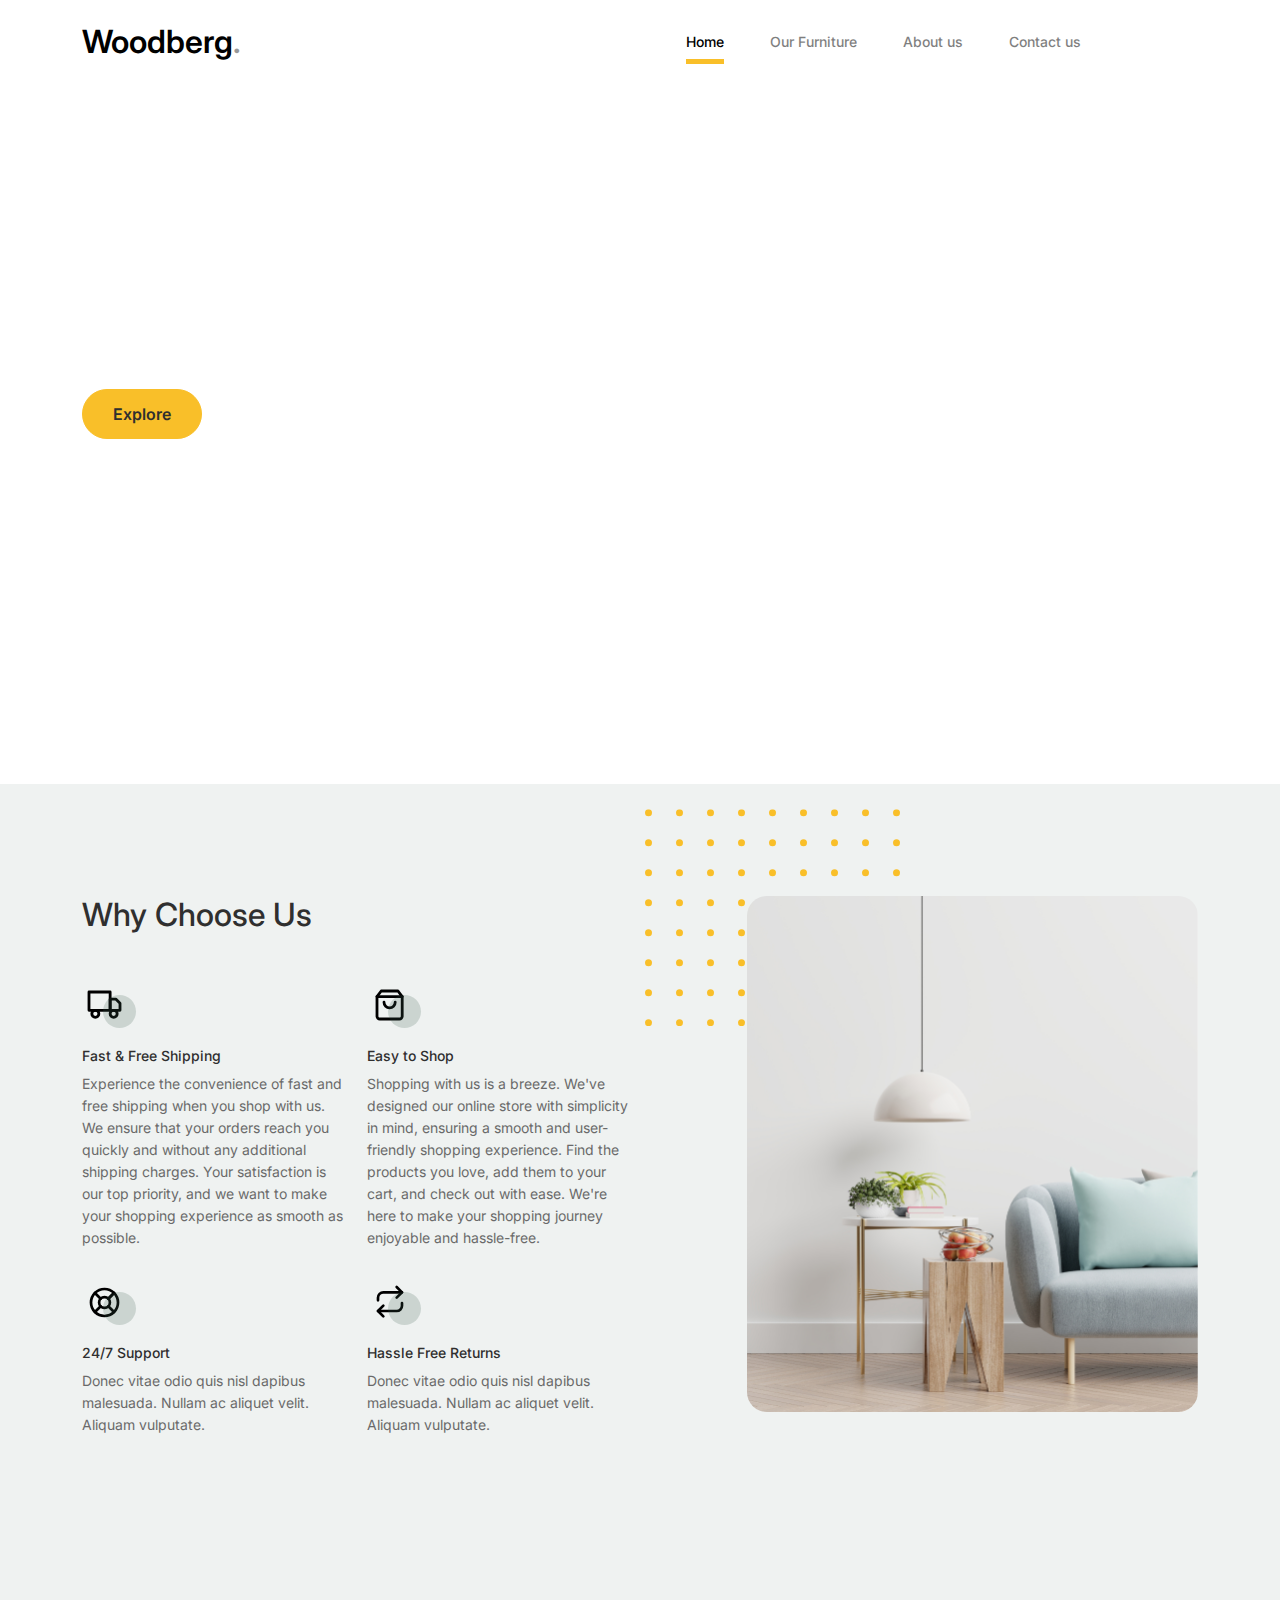
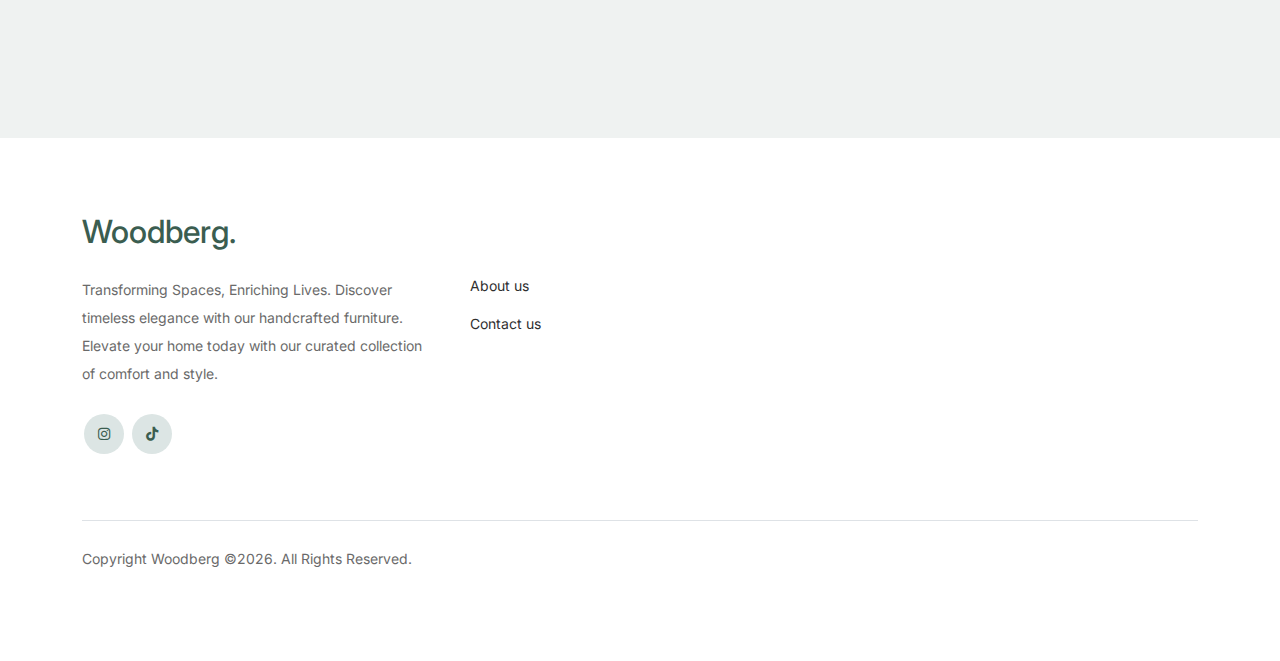
==== index.html @ 47f4bcc5 "added website" ====
<!-- /*
* Bootstrap 5
* Template Name: Furni
* Template Author: Untree.co
* Template URI: https://untree.co/
* License: https://creativecommons.org/licenses/by/3.0/
*/ -->
<!doctype html>
<html lang="en">
<head>
  <meta charset="utf-8">
  <meta name="viewport" content="width=device-width, initial-scale=1">
  <meta name="author" content="Untree.co">
  <link rel="shortcut icon" href="favicon.png">
  

  <meta name="description" content="" />
  <meta name="keywords" content="bootstrap, bootstrap4" />

  

		<!-- Bootstrap CSS -->
		<link href="css/bootstrap.min.css" rel="stylesheet">
		<link href="https://cdnjs.cloudflare.com/ajax/libs/font-awesome/6.0.0-beta3/css/all.min.css" rel="stylesheet">
		<link href="css/tiny-slider.css" rel="stylesheet">
		<link href="css/style.css" rel="stylesheet">
		<title>Woodberg</title>
	</head>
		<body>

		<!-- Start Header/Navigation -->
		<nav class="custom-navbar navbar navbar navbar-expand-lg navbar-light bg-light" arial-label="Furni navigation bar">

			<div class="container">
				<a class="navbar-brand" href="index.html">Woodberg<span>.</span></a>

				<button style="color: black;" class="navbar-toggler" type="button" data-bs-toggle="collapse" data-bs-target="#navbarsFurni" aria-controls="navbarsFurni" aria-expanded="false" aria-label="Toggle navigation">
					<span class="navbar-toggler-icon"></span>
				</button>

				<div class="collapse navbar-collapse" id="navbarsFurni">
					<ul class="custom-navbar-nav navbar-nav ms-auto mb-2 mb-md-0">
						<li class="nav-item active">
							<a class="nav-link" href="index.html">Home</a>
						</li>
						<li><a class="nav-link" href="shop.html">Our Furniture</a></li>
						<li><a class="nav-link" href="about.html">About us</a></li>
			
						<li><a class="nav-link" href="contact.html">Contact us</a></li>
					</ul>

					<ul class="custom-navbar-cta navbar-nav mb-2 mb-md-0 ms-5">
						<li><a class="nav-link" href="#"><img src="images/user.svg"></a></li>
						<li><a class="nav-link" href="cart.html"><img src="images/cart.svg"></a></li>
					</ul>
				</div>
			</div>
				
		</nav>
		<!-- End Header/Navigation -->

		<!-- Start Hero Section -->
			<div class="hero">
				
				<div class="container">
					<div class="row justify-content-between">
						<div class="col-lg-5">
							<div class="intro-excerpt">
								<h1>Modern Furniture <span clsas="d-block">and Interior Studio</span></h1>
								<p class="mb-4">Hand-Crafting timeless elegance and comfrot one piece at a time. 
									We craft quality furniture from Pure Mahogany.</p>
								<p><a href="shop.html" class="btn btn-secondary me-2">Explore</a><a href="contact.html" class="btn btn-white-outline">Contact Us</a></p>
							</div>
						</div>
						<div class="col-lg-7">
							<div class="hero-img-wrap">
								
							</div>
						</div>
					</div>
				</div>
			</div>
		<!-- End Hero Section -->

		<!-- Start Product Section -->
		
		<!-- End Product Section -->

		<!-- Start Why Choose Us Section -->
		<div class="why-choose-section">
			<div class="container">
				<div class="row justify-content-between">
					<div class="col-lg-6">
						<h2 class="section-title">Why Choose Us</h2>
						
						<div class="row my-5">
							<div class="col-6 col-md-6">
								<div class="feature">
									<div class="icon">
										<img src="images/truck.svg" alt="Image" class="imf-fluid">
									</div>
									<h3>Fast &amp; Free Shipping</h3>
									<p>Experience the convenience of fast and free shipping when you shop with us. We ensure that your orders reach you quickly and without any additional shipping charges. Your satisfaction is our top priority, and we want to make your shopping experience as smooth as possible.</p>

								</div>
							</div>

							<div class="col-6 col-md-6">
								<div class="feature">
									<div class="icon">
										<img src="images/bag.svg" alt="Image" class="imf-fluid">
									</div>
									<h3>Easy to Shop</h3>
									<p>Shopping with us is a breeze. We've designed our online store with simplicity in mind, ensuring a smooth and user-friendly shopping experience. Find the products you love, add them to your cart, and check out with ease. We're here to make your shopping journey enjoyable and hassle-free.</p>
            	
								</div>
							</div>

							<div class="col-6 col-md-6">
								<div class="feature">
									<div class="icon">
										<img src="images/support.svg" alt="Image" class="imf-fluid">
									</div>
									<h3>24/7 Support</h3>
									<p>Donec vitae odio quis nisl dapibus malesuada. Nullam ac aliquet velit. Aliquam vulputate.</p>
								</div>
							</div>

							<div class="col-6 col-md-6">
								<div class="feature">
									<div class="icon">
										<img src="images/return.svg" alt="Image" class="imf-fluid">
									</div>
									<h3>Hassle Free Returns</h3>
									<p>Donec vitae odio quis nisl dapibus malesuada. Nullam ac aliquet velit. Aliquam vulputate.</p>
								</div>
							</div>

						</div>
					</div>

					<div class="col-lg-5">
						<div class="img-wrap">
							<img src="images/why-choose-us-img.jpg" alt="Image" class="img-fluid">
						</div>
					</div>

				</div>
			</div>
		</div>
		<!-- End Why Choose Us Section -->

		
		<!-- Start Popular Product -->
		<div class="popular-product">
			<div class="container">
				
			</div>
		</div>
		<!-- End Popular Product -->

		

		<!-- Start Blog Section -->
		
		<!-- End Blog Section -->	

		<!-- Start Footer Section -->
		<footer class="footer-section">
			<div class="container relative">

				

				<div class="row">
					<div class="col-lg-8">
						
					</div>
				</div>

				<div class="row g-5 mb-5">
					<div class="col-lg-4">
						<div class="mb-4 footer-logo-wrap"><a href="#" class="footer-logo">Woodberg<span>.</span></a></div>
						<p class="mb-4">Transforming Spaces, Enriching Lives. Discover timeless elegance with our handcrafted furniture. 
							Elevate your home today with our curated collection of comfort and style.</p>

						<ul class="list-unstyled custom-social">
							<li><a href="#"><span class="fa fa-brands fa-instagram"></span></a></li>
							<li><a href="#"><span class="fa fa-brands fa-tiktok"></span></a></li>
						</ul>
					</div>

					<div class="col-lg-8">
						<div class="row links-wrap">
							<div class="col-6 col-sm-6 col-md-3">
								<ul class="list-unstyled">
									<li><a href="about.html">About us</a></li>
						
									<li><a href="contact.html">Contact us</a></li>
								</ul>
							</div>

							
						</div>
					</div>

				</div>

				<div class="border-top copyright">
					<div class="row pt-4">
						<div class="col-lg-6">
							<p class="mb-2 text-center text-lg-start">Copyright Woodberg &copy;<script>document.write(new Date().getFullYear());</script>. All Rights Reserved. 
            </p>
						</div>

						

					</div>
				</div>

			</div>
		</footer>
		<!-- End Footer Section -->	


		<script src="js/bootstrap.bundle.min.js"></script>
		<script src="js/tiny-slider.js"></script>
		<script src="js/custom.js"></script>
		<script>!function(){var e,t,n,a;window.MyAliceWebChat||((t=document.createElement("div")).id="myAliceWebChat",(n=document.createElement("script")).type="text/javascript",n.async=!0,n.src="https://widget.myalice.ai/index.js",(a=(e=document.body.getElementsByTagName("script"))[e.length-1]).parentNode.insertBefore(n,a),a.parentNode.insertBefore(t,a),n.addEventListener("load",(function(){MyAliceWebChat.init({selector:"myAliceWebChat",number:"254722347835",message:"",color:"#25D366",channel:"wa",boxShadow:"none",text:"Message Us",theme:"light",position:"right",mb:"20px",mx:"20px",radius:"20px"})})))}();</script>
</body>

</html>
---- css/tiny-slider.css ----
.tns-outer{padding:0 !important}.tns-outer [hidden]{display:none !important}.tns-outer [aria-controls],.tns-outer [data-action]{cursor:pointer}.tns-slider{-webkit-transition:all 0s;-moz-transition:all 0s;transition:all 0s}.tns-slider>.tns-item{-webkit-box-sizing:border-box;-moz-box-sizing:border-box;box-sizing:border-box}.tns-horizontal.tns-subpixel{white-space:nowrap}.tns-horizontal.tns-subpixel>.tns-item{display:inline-block;vertical-align:top;white-space:normal}.tns-horizontal.tns-no-subpixel:after{content:'';display:table;clear:both}.tns-horizontal.tns-no-subpixel>.tns-item{float:left}.tns-horizontal.tns-carousel.tns-no-subpixel>.tns-item{margin-right:-100%}.tns-no-calc{position:relative;left:0}.tns-gallery{position:relative;left:0;min-height:1px}.tns-gallery>.tns-item{position:absolute;left:-100%;-webkit-transition:transform 0s, opacity 0s;-moz-transition:transform 0s, opacity 0s;transition:transform 0s, opacity 0s}.tns-gallery>.tns-slide-active{position:relative;left:auto !important}.tns-gallery>.tns-moving{-webkit-transition:all 0.25s;-moz-transition:all 0.25s;transition:all 0.25s}.tns-autowidth{display:inline-block}.tns-lazy-img{-webkit-transition:opacity 0.6s;-moz-transition:opacity 0.6s;transition:opacity 0.6s;opacity:0.6}.tns-lazy-img.tns-complete{opacity:1}.tns-ah{-webkit-transition:height 0s;-moz-transition:height 0s;transition:height 0s}.tns-ovh{overflow:hidden}.tns-visually-hidden{position:absolute;left:-10000em}.tns-transparent{opacity:0;visibility:hidden}.tns-fadeIn{opacity:1;filter:alpha(opacity=100);z-index:0}.tns-normal,.tns-fadeOut{opacity:0;filter:alpha(opacity=0);z-index:-1}.tns-vpfix{white-space:nowrap}.tns-vpfix>div,.tns-vpfix>li{display:inline-block}.tns-t-subp2{margin:0 auto;width:310px;position:relative;height:10px;overflow:hidden}.tns-t-ct{width:2333.3333333%;width:-webkit-calc(100% * 70 / 3);width:-moz-calc(100% * 70 / 3);width:calc(100% * 70 / 3);position:absolute;right:0}.tns-t-ct:after{content:'';display:table;clear:both}.tns-t-ct>div{width:1.4285714%;width:-webkit-calc(100% / 70);width:-moz-calc(100% / 70);width:calc(100% / 70);height:10px;float:left}

/*# sourceMappingURL=sourcemaps/tiny-slider.css.map */
---- css/style.css ----
/*
* Template Name: UntreeStore
* Template Author: Untree.co
* Author URI: https://untree.co/
* License: https://creativecommons.org/licenses/by/3.0/
*/
@import url("https://fonts.googleapis.com/css2?family=Inter:wght@400;500;600;700;800&display=swap");
body {
  overflow-x: hidden;
  position: relative; }
  

body {
  font-family: "Inter", sans-serif;
  font-weight: 400;
  line-height: 28px;
  color: #6a6a6a;
  font-size: 14px;
  background-color: #eff2f1; }

a {
  text-decoration: none;
  -webkit-transition: .3s all ease;
  -o-transition: .3s all ease;
  transition: .3s all ease;
  color: #2f2f2f;
  text-decoration: underline; }
  a:hover {
    color: #2f2f2f;
    text-decoration: none; }
  a.more {
    font-weight: 600; }

.custom-navbar {
  background:white !important;
  padding-top: 20px;
  padding-bottom: 20px; }
  .custom-navbar .navbar-brand {
    font-size: 32px;
    color: black;
    font-weight: 600; }
    .custom-navbar .navbar-brand > span {
      opacity: .4; }
  .custom-navbar .navbar-toggler {
    color: #000000;
     }
    .custom-navbar .navbar-toggler:active, .custom-navbar .navbar-toggler:focus {
      color: #000000;
      -webkit-box-shadow: none;
      box-shadow: none;
      outline: none; }
  @media (min-width: 992px) {
    .custom-navbar .custom-navbar-nav li {
      margin-left: 15px;
      margin-right: 15px; } }
  .custom-navbar .custom-navbar-nav li a {
    font-weight: 500;
    color: black !important;
    opacity: .5;
    -webkit-transition: .3s all ease;
    -o-transition: .3s all ease;
    transition: .3s all ease;
    position: relative; }
    @media (min-width: 768px) {
      .custom-navbar .custom-navbar-nav li a:before {
        content: "";
        position: absolute;
        bottom: 0;
        left: 8px;
        right: 8px;
        background: #f9bf29;
        height: 5px;
        opacity: 1;
        visibility: visible;
        width: 0;
        -webkit-transition: .15s all ease-out;
        -o-transition: .15s all ease-out;
        transition: .15s all ease-out; } }
    .custom-navbar .custom-navbar-nav li a:hover {
      opacity: 1; }
      .custom-navbar .custom-navbar-nav li a:hover:before {
        width: calc(100% - 16px); }
  .custom-navbar .custom-navbar-nav li.active a {
    opacity: 1; }
    .custom-navbar .custom-navbar-nav li.active a:before {
      width: calc(100% - 16px); }
  .custom-navbar .custom-navbar-cta {
    margin-left: 0 !important;
    -webkit-box-orient: horizontal;
    -webkit-box-direction: normal;
    -ms-flex-direction: row;
    flex-direction: row; }
    @media (max-width: 768px) {
      .custom-navbar .custom-navbar-cta {
        margin-left: 40px !important; } }
    .custom-navbar .custom-navbar-cta li {
      margin-left: 0px;
      margin-right: 0px; }
      .custom-navbar .custom-navbar-cta li:first-child {
        margin-right: 20px; }

.hero {
  background: white;
  background-image: url('https://static.wixstatic.com/media/167c95_c6ae4d050cf94aa986e5ff6649523b35~mv2.jpg/v1/fill/w_2500,h_1349,al_c/167c95_c6ae4d050cf94aa986e5ff6649523b35~mv2.jpg');
  height:700px;
  padding: calc(4rem - 30px) 0 0rem 0; }
  @media (max-width: 768px) {
    .hero {
      padding: calc(4rem - 30px) 0 4rem 0; } }
  @media (min-width: 992px) {
    .hero {
      padding: calc(8rem - 30px) 0 8rem 0; } }
  .hero .intro-excerpt {
    position: relative;
    z-index: 4; }
    @media (min-width: 992px) {
      .hero .intro-excerpt {
        max-width: 450px; } }
  .hero h1 {
    font-weight: 700;
    color: #ffffff;
    margin-bottom: 30px; }
    @media (min-width: 1400px) {
      .hero h1 {
        font-size: 54px; } }
  .hero p {
    color: rgba(255, 255, 255, 0.5);
    margin-botom: 30px; }
  .hero .hero-img-wrap {
    position: relative; }
    .hero .hero-img-wrap img {
      position: relative;
      top: 0px;
      right: 0px;
      z-index: 2;
      max-width: 780px;
      left: -20px; }
      @media (min-width: 768px) {
        .hero .hero-img-wrap img {
          right: 0px;
          left: -100px; } }
      @media (min-width: 992px) {
        .hero .hero-img-wrap img {
          left: 0px;
          top: -80px;
          position: absolute;
          right: -50px; } }
      @media (min-width: 1200px) {
        .hero .hero-img-wrap img {
          left: 0px;
          top: -80px;
          right: -100px; } }
    .hero .hero-img-wrap:after {
      content: "";
      position: absolute;
      width: 255px;
      height: 217px;
      background-image: url("../images/dots-light.svg");
      background-size: contain;
      background-repeat: no-repeat;
      
      top: -0px; }
      @media (min-width: 1200px) {
        .hero .hero-img-wrap:after {
          top: -40px; } }

.btn {
  font-weight: 600;
  padding: 12px 30px;
  border-radius: 30px;
  color: #ffffff;
  background: #2f2f2f;
  border-color: #2f2f2f; }
  .btn:hover {
    color: #ffffff;
    background: #222222;
    border-color: #222222; }
  .btn:active, .btn:focus {
    outline: none !important;
    -webkit-box-shadow: none;
    box-shadow: none; }
  .btn.btn-primary {
    background: #3b5d50;
    border-color: #3b5d50; }
    .btn.btn-primary:hover {
      background: #314d43;
      border-color: #314d43; }
  .btn.btn-secondary {
    color: #2f2f2f;
    background: #f9bf29;
    border-color: #f9bf29; }
    .btn.btn-secondary:hover {
      background: #f8b810;
      border-color: #f8b810; }
  .btn.btn-white-outline {
    background: transparent;
    border-width: 2px;
    border-color: rgba(255, 255, 255, 0.3); }
    .btn.btn-white-outline:hover {
      border-color: white;
      color: #ffffff; }

.section-title {
  color: #2f2f2f; }

.product-section {
  padding: 7rem 0; }
  .product-section .product-item {
    text-align: center;
    text-decoration: none;
    display: block;
    position: relative;
    padding-bottom: 50px;
    cursor: pointer; }
    .product-section .product-item .product-thumbnail {
      margin-bottom: 30px;
      position: relative;
      top: 0;
      -webkit-transition: .3s all ease;
      -o-transition: .3s all ease;
      transition: .3s all ease; }
    .product-section .product-item h3 {
      font-weight: 600;
      font-size: 16px; }
    .product-section .product-item strong {
      font-weight: 800 !important;
      font-size: 18px !important; }
    .product-section .product-item h3, .product-section .product-item strong {
      color: #2f2f2f;
      text-decoration: none; }
    .product-section .product-item .icon-cross {
      position: absolute;
      width: 35px;
      height: 35px;
      display: inline-block;
      background: #2f2f2f;
      bottom: 15px;
      left: 50%;
      -webkit-transform: translateX(-50%);
      -ms-transform: translateX(-50%);
      transform: translateX(-50%);
      margin-bottom: -17.5px;
      border-radius: 50%;
      opacity: 0;
      visibility: hidden;
      -webkit-transition: .3s all ease;
      -o-transition: .3s all ease;
      transition: .3s all ease; }
      .product-section .product-item .icon-cross img {
        position: absolute;
        left: 50%;
        top: 50%;
        -webkit-transform: translate(-50%, -50%);
        -ms-transform: translate(-50%, -50%);
        transform: translate(-50%, -50%); }
    .product-section .product-item:before {
      bottom: 0;
      left: 0;
      right: 0;
      position: absolute;
      content: "";
      background: #dce5e4;
      height: 0%;
      z-index: -1;
      border-radius: 10px;
      -webkit-transition: .3s all ease;
      -o-transition: .3s all ease;
      transition: .3s all ease; }
    .product-section .product-item:hover .product-thumbnail {
      top: -25px; }
    .product-section .product-item:hover .icon-cross {
      bottom: 0;
      opacity: 1;
      visibility: visible; }
    .product-section .product-item:hover:before {
      height: 70%; }

.why-choose-section {
  padding: 7rem 0; }
  .why-choose-section .img-wrap {
    position: relative; }
    .why-choose-section .img-wrap:before {
      position: absolute;
      content: "";
      width: 255px;
      height: 217px;
      background-image: url("../images/dots-yellow.svg");
      background-repeat: no-repeat;
      background-size: contain;
      -webkit-transform: translate(-40%, -40%);
      -ms-transform: translate(-40%, -40%);
      transform: translate(-40%, -40%);
      z-index: -1; }
    .why-choose-section .img-wrap img {
      border-radius: 20px; }

.feature {
  margin-bottom: 30px; }
  .feature .icon {
    display: inline-block;
    position: relative;
    margin-bottom: 20px; }
    .feature .icon:before {
      content: "";
      width: 33px;
      height: 33px;
      position: absolute;
      background: rgba(59, 93, 80, 0.2);
      border-radius: 50%;
      right: -8px;
      bottom: 0; }
  .feature h3 {
    font-size: 14px;
    color: #2f2f2f; }
  .feature p {
    font-size: 14px;
    line-height: 22px;
    color: #6a6a6a; }

.we-help-section {
  padding: 7rem 0; }
  .we-help-section .imgs-grid {
    display: -ms-grid;
    display: grid;
    -ms-grid-columns: (1fr)[27];
    grid-template-columns: repeat(27, 1fr);
    position: relative; }
    .we-help-section .imgs-grid:before {
      position: absolute;
      content: "";
      width: 255px;
      height: 217px;
      background-image: url("../images/dots-green.svg");
      background-size: contain;
      background-repeat: no-repeat;
      -webkit-transform: translate(-40%, -40%);
      -ms-transform: translate(-40%, -40%);
      transform: translate(-40%, -40%);
      z-index: -1; }
    .we-help-section .imgs-grid .grid {
      position: relative; }
      .we-help-section .imgs-grid .grid img {
        border-radius: 20px;
        max-width: 100%; }
      .we-help-section .imgs-grid .grid.grid-1 {
        -ms-grid-column: 1;
        -ms-grid-column-span: 18;
        grid-column: 1 / span 18;
        -ms-grid-row: 1;
        -ms-grid-row-span: 27;
        grid-row: 1 / span 27; }
      .we-help-section .imgs-grid .grid.grid-2 {
        -ms-grid-column: 19;
        -ms-grid-column-span: 27;
        grid-column: 19 / span 27;
        -ms-grid-row: 1;
        -ms-grid-row-span: 5;
        grid-row: 1 / span 5;
        padding-left: 20px; }
      .we-help-section .imgs-grid .grid.grid-3 {
        -ms-grid-column: 14;
        -ms-grid-column-span: 16;
        grid-column: 14 / span 16;
        -ms-grid-row: 6;
        -ms-grid-row-span: 27;
        grid-row: 6 / span 27;
        padding-top: 20px; }

.custom-list {
  width: 100%; }
  .custom-list li {
    display: inline-block;
    width: calc(50% - 20px);
    margin-bottom: 12px;
    line-height: 1.5;
    position: relative;
    padding-left: 20px; }
    .custom-list li:before {
      content: "";
      width: 8px;
      height: 8px;
      border-radius: 50%;
      border: 2px solid #3b5d50;
      position: absolute;
      left: 0;
      top: 8px; }

.popular-product {
  padding: 0 0 7rem 0; }
  .popular-product .product-item-sm h3 {
    font-size: 14px;
    font-weight: 700;
    color: #2f2f2f; }
  .popular-product .product-item-sm a {
    text-decoration: none;
    color: #2f2f2f;
    -webkit-transition: .3s all ease;
    -o-transition: .3s all ease;
    transition: .3s all ease; }
    .popular-product .product-item-sm a:hover {
      color: rgba(47, 47, 47, 0.5); }
  .popular-product .product-item-sm p {
    line-height: 1.4;
    margin-bottom: 10px;
    font-size: 14px; }
  .popular-product .product-item-sm .thumbnail {
    margin-right: 10px;
    -webkit-box-flex: 0;
    -ms-flex: 0 0 120px;
    flex: 0 0 120px;
    position: relative; }
    .popular-product .product-item-sm .thumbnail:before {
      content: "";
      position: absolute;
      border-radius: 20px;
      background: #dce5e4;
      width: 98px;
      height: 98px;
      top: 50%;
      left: 50%;
      -webkit-transform: translate(-50%, -50%);
      -ms-transform: translate(-50%, -50%);
      transform: translate(-50%, -50%);
      z-index: -1; }

.testimonial-section {
  padding: 3rem 0 7rem 0; }

.testimonial-slider-wrap {
  position: relative; }
  .testimonial-slider-wrap .tns-inner {
    padding-top: 30px; }
  .testimonial-slider-wrap .item .testimonial-block blockquote {
    font-size: 16px; }
    @media (min-width: 768px) {
      .testimonial-slider-wrap .item .testimonial-block blockquote {
        line-height: 32px;
        font-size: 18px; } }
  .testimonial-slider-wrap .item .testimonial-block .author-info .author-pic {
    margin-bottom: 20px; }
    .testimonial-slider-wrap .item .testimonial-block .author-info .author-pic img {
      max-width: 80px;
      border-radius: 50%; }
  .testimonial-slider-wrap .item .testimonial-block .author-info h3 {
    font-size: 14px;
    font-weight: 700;
    color: #2f2f2f;
    margin-bottom: 0; }
  .testimonial-slider-wrap #testimonial-nav {
    position: absolute;
    top: 50%;
    z-index: 99;
    width: 100%;
    display: none; }
    @media (min-width: 768px) {
      .testimonial-slider-wrap #testimonial-nav {
        display: block; } }
    .testimonial-slider-wrap #testimonial-nav > span {
      cursor: pointer;
      position: absolute;
      width: 58px;
      height: 58px;
      line-height: 58px;
      border-radius: 50%;
      background: rgba(59, 93, 80, 0.1);
      color: #2f2f2f;
      -webkit-transition: .3s all ease;
      -o-transition: .3s all ease;
      transition: .3s all ease; }
      .testimonial-slider-wrap #testimonial-nav > span:hover {
        background: #3b5d50;
        color: #ffffff; }
    .testimonial-slider-wrap #testimonial-nav .prev {
      left: -10px; }
    .testimonial-slider-wrap #testimonial-nav .next {
      right: 0; }
  .testimonial-slider-wrap .tns-nav {
    position: absolute;
    bottom: -50px;
    left: 50%;
    -webkit-transform: translateX(-50%);
    -ms-transform: translateX(-50%);
    transform: translateX(-50%); }
    .testimonial-slider-wrap .tns-nav button {
      background: none;
      border: none;
      display: inline-block;
      position: relative;
      width: 0 !important;
      height: 7px !important;
      margin: 2px; }
      .testimonial-slider-wrap .tns-nav button:active, .testimonial-slider-wrap .tns-nav button:focus, .testimonial-slider-wrap .tns-nav button:hover {
        outline: none;
        -webkit-box-shadow: none;
        box-shadow: none;
        background: none; }
      .testimonial-slider-wrap .tns-nav button:before {
        display: block;
        width: 7px;
        height: 7px;
        left: 0;
        top: 0;
        position: absolute;
        content: "";
        border-radius: 50%;
        -webkit-transition: .3s all ease;
        -o-transition: .3s all ease;
        transition: .3s all ease;
        background-color: #d6d6d6; }
      .testimonial-slider-wrap .tns-nav button:hover:before, .testimonial-slider-wrap .tns-nav button.tns-nav-active:before {
        background-color: #3b5d50; }

.before-footer-section {
  padding: 7rem 0 12rem 0 !important; }

.blog-section {
  padding: 7rem 0 12rem 0; }
  .blog-section .post-entry a {
    text-decoration: none; }
  .blog-section .post-entry .post-thumbnail {
    display: block;
    margin-bottom: 20px; }
    .blog-section .post-entry .post-thumbnail img {
      border-radius: 20px;
      -webkit-transition: .3s all ease;
      -o-transition: .3s all ease;
      transition: .3s all ease; }
  .blog-section .post-entry .post-content-entry {
    padding-left: 15px;
    padding-right: 15px; }
    .blog-section .post-entry .post-content-entry h3 {
      font-size: 16px;
      margin-bottom: 0;
      font-weight: 600;
      margin-bottom: 7px; }
    .blog-section .post-entry .post-content-entry .meta {
      font-size: 14px; }
      .blog-section .post-entry .post-content-entry .meta a {
        font-weight: 600; }
  .blog-section .post-entry:hover .post-thumbnail img, .blog-section .post-entry:focus .post-thumbnail img {
    opacity: .7; }

.footer-section {
  padding: 80px 0;
  background: #ffffff; }
  .footer-section .relative {
    position: relative; }
  .footer-section a {
    text-decoration: none;
    color: #2f2f2f;
    -webkit-transition: .3s all ease;
    -o-transition: .3s all ease;
    transition: .3s all ease; }
    .footer-section a:hover {
      color: rgba(47, 47, 47, 0.5); }
  .footer-section .subscription-form {
    margin-bottom: 40px;
    position: relative;
    z-index: 2;
    margin-top: 100px; }
    @media (min-width: 992px) {
      .footer-section .subscription-form {
        margin-top: 0px;
        margin-bottom: 80px; } }
    .footer-section .subscription-form h3 {
      font-size: 18px;
      font-weight: 500;
      color: #3b5d50; }
    .footer-section .subscription-form .form-control {
      height: 50px;
      border-radius: 10px;
      font-family: "Inter", sans-serif; }
      .footer-section .subscription-form .form-control:active, .footer-section .subscription-form .form-control:focus {
        outline: none;
        -webkit-box-shadow: none;
        box-shadow: none;
        border-color: #3b5d50;
        -webkit-box-shadow: 0 1px 4px 0 rgba(0, 0, 0, 0.2);
        box-shadow: 0 1px 4px 0 rgba(0, 0, 0, 0.2); }
      .footer-section .subscription-form .form-control::-webkit-input-placeholder {
        font-size: 14px; }
      .footer-section .subscription-form .form-control::-moz-placeholder {
        font-size: 14px; }
      .footer-section .subscription-form .form-control:-ms-input-placeholder {
        font-size: 14px; }
      .footer-section .subscription-form .form-control:-moz-placeholder {
        font-size: 14px; }
    .footer-section .subscription-form .btn {
      border-radius: 10px !important; }
  .footer-section .sofa-img {
    position: absolute;
    top: -200px;
    z-index: 1;
    right: 0; }
    .footer-section .sofa-img img {
      max-width: 380px; }
  .footer-section .links-wrap {
    margin-top: 0px; }
    @media (min-width: 992px) {
      .footer-section .links-wrap {
        margin-top: 54px; } }
    .footer-section .links-wrap ul li {
      margin-bottom: 10px; }
  .footer-section .footer-logo-wrap .footer-logo {
    font-size: 32px;
    font-weight: 500;
    text-decoration: none;
    color: #3b5d50; }
  .footer-section .custom-social li {
    margin: 2px;
    display: inline-block; }
    .footer-section .custom-social li a {
      width: 40px;
      height: 40px;
      text-align: center;
      line-height: 40px;
      display: inline-block;
      background: #dce5e4;
      color: #3b5d50;
      border-radius: 50%; }
      .footer-section .custom-social li a:hover {
        background: #3b5d50;
        color: #ffffff; }
  .footer-section .border-top {
    border-color: #dce5e4; }
    .footer-section .border-top.copyright {
      font-size: 14px !important; }

.untree_co-section {
  padding: 7rem 0; }

.form-control {
  height: 50px;
  border-radius: 10px;
  font-family: "Inter", sans-serif; }
  .form-control:active, .form-control:focus {
    outline: none;
    -webkit-box-shadow: none;
    box-shadow: none;
    border-color: #3b5d50;
    -webkit-box-shadow: 0 1px 4px 0 rgba(0, 0, 0, 0.2);
    box-shadow: 0 1px 4px 0 rgba(0, 0, 0, 0.2); }
  .form-control::-webkit-input-placeholder {
    font-size: 14px; }
  .form-control::-moz-placeholder {
    font-size: 14px; }
  .form-control:-ms-input-placeholder {
    font-size: 14px; }
  .form-control:-moz-placeholder {
    font-size: 14px; }

.service {
  line-height: 1.5; }
  .service .service-icon {
    border-radius: 10px;
    -webkit-box-flex: 0;
    -ms-flex: 0 0 50px;
    flex: 0 0 50px;
    height: 50px;
    line-height: 50px;
    text-align: center;
    background: #3b5d50;
    margin-right: 20px;
    color: #ffffff; }

textarea {
  height: auto !important; }

.site-blocks-table {
  overflow: auto; }
  .site-blocks-table .product-thumbnail {
    width: 200px; }
  .site-blocks-table .btn {
    padding: 2px 10px; }
  .site-blocks-table thead th {
    padding: 30px;
    text-align: center;
    border-width: 0px !important;
    vertical-align: middle;
    color: rgba(0, 0, 0, 0.8);
    font-size: 18px; }
  .site-blocks-table td {
    padding: 20px;
    text-align: center;
    vertical-align: middle;
    color: rgba(0, 0, 0, 0.8); }
  .site-blocks-table tbody tr:first-child td {
    border-top: 1px solid #3b5d50 !important; }
  .site-blocks-table .btn {
    background: none !important;
    color: #000000;
    border: none;
    height: auto !important; }

.site-block-order-table th {
  border-top: none !important;
  border-bottom-width: 1px !important; }

.site-block-order-table td, .site-block-order-table th {
  color: #000000; }

.couponcode-wrap input {
  border-radius: 10px !important; }

.text-primary {
  color: #3b5d50 !important; }

.thankyou-icon {
  position: relative;
  color: #3b5d50; }
  .thankyou-icon:before {
    position: absolute;
    content: "";
    width: 50px;
    height: 50px;
    border-radius: 50%;
    background: rgba(59, 93, 80, 0.2); }
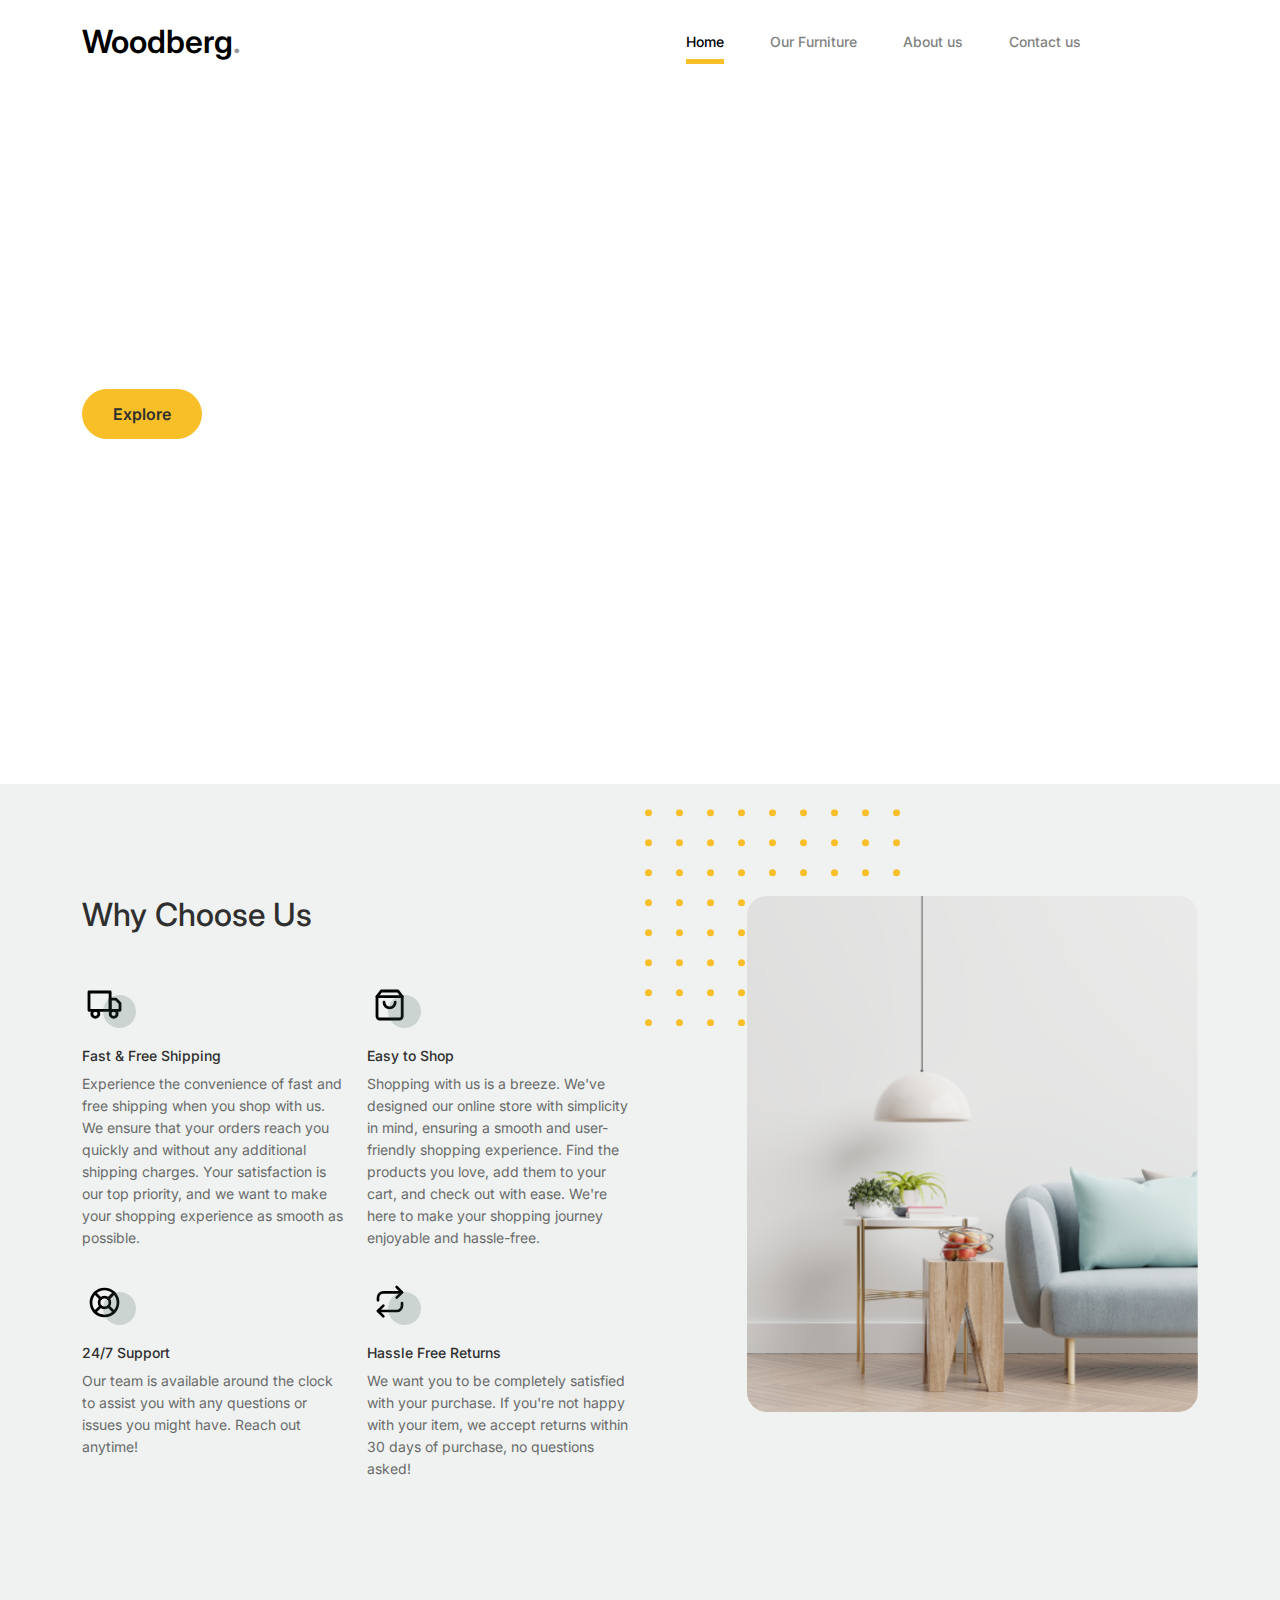
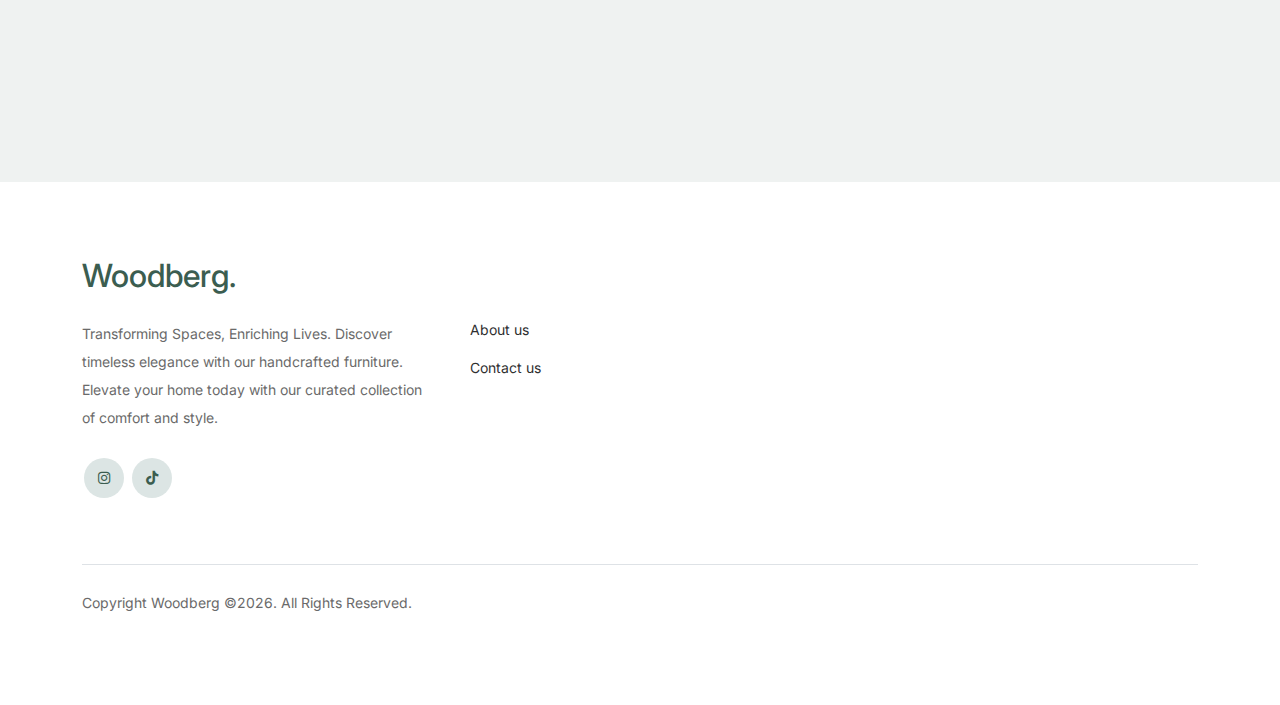
==== commit 97a2b680: "added some details" ====
--- a/index.html
+++ b/index.html
@@ -122,8 +122,9 @@
 										<img src="images/support.svg" alt="Image" class="imf-fluid">
 									</div>
 									<h3>24/7 Support</h3>
-									<p>Donec vitae odio quis nisl dapibus malesuada. Nullam ac aliquet velit. Aliquam vulputate.</p>
-								</div>
+									<p>Our team is available around the clock to assist you with any questions or issues you might have. Reach out anytime!</p>
+     
+									</div>
 							</div>
 
 							<div class="col-6 col-md-6">
@@ -132,8 +133,9 @@
 										<img src="images/return.svg" alt="Image" class="imf-fluid">
 									</div>
 									<h3>Hassle Free Returns</h3>
-									<p>Donec vitae odio quis nisl dapibus malesuada. Nullam ac aliquet velit. Aliquam vulputate.</p>
-								</div>
+									<p>We want you to be completely satisfied with your purchase. If you're not happy with your item, we accept returns within 30 days of purchase, no questions asked!</p>
+      
+									</div>
 							</div>
 
 						</div>
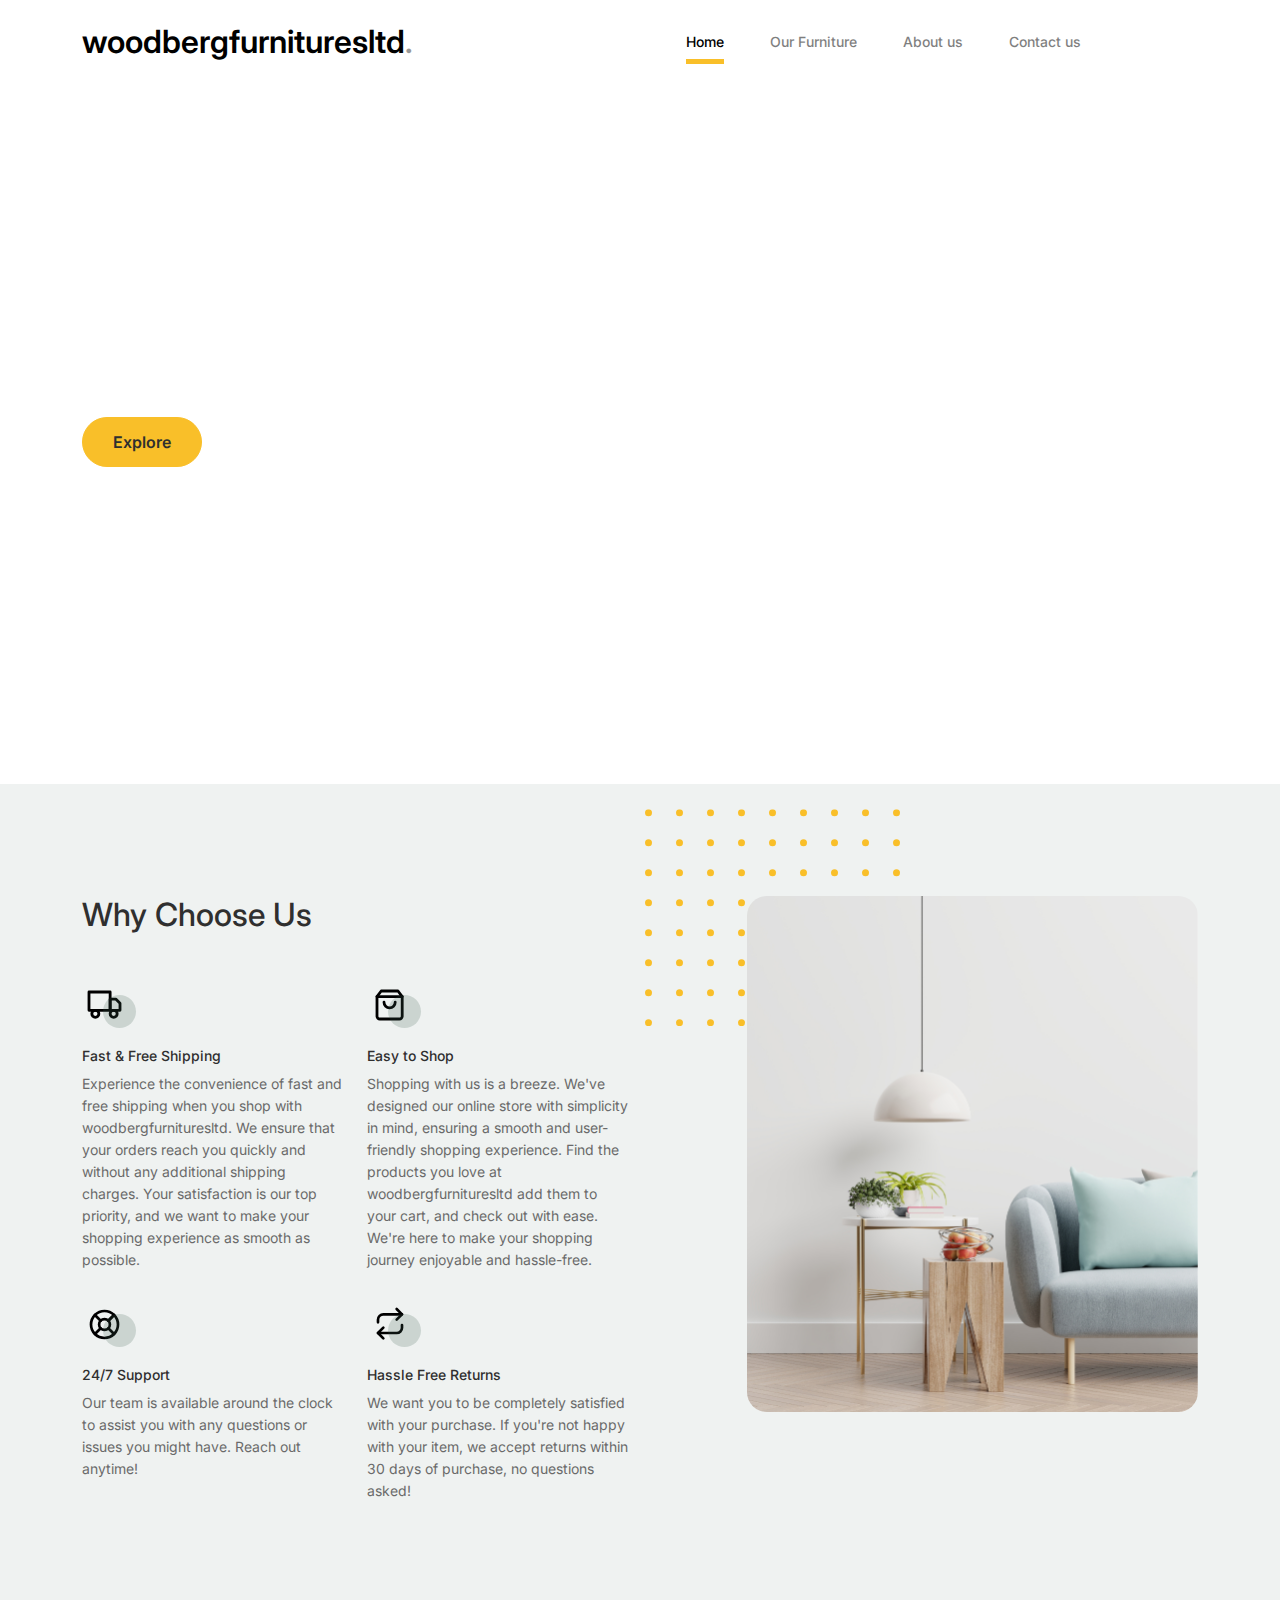
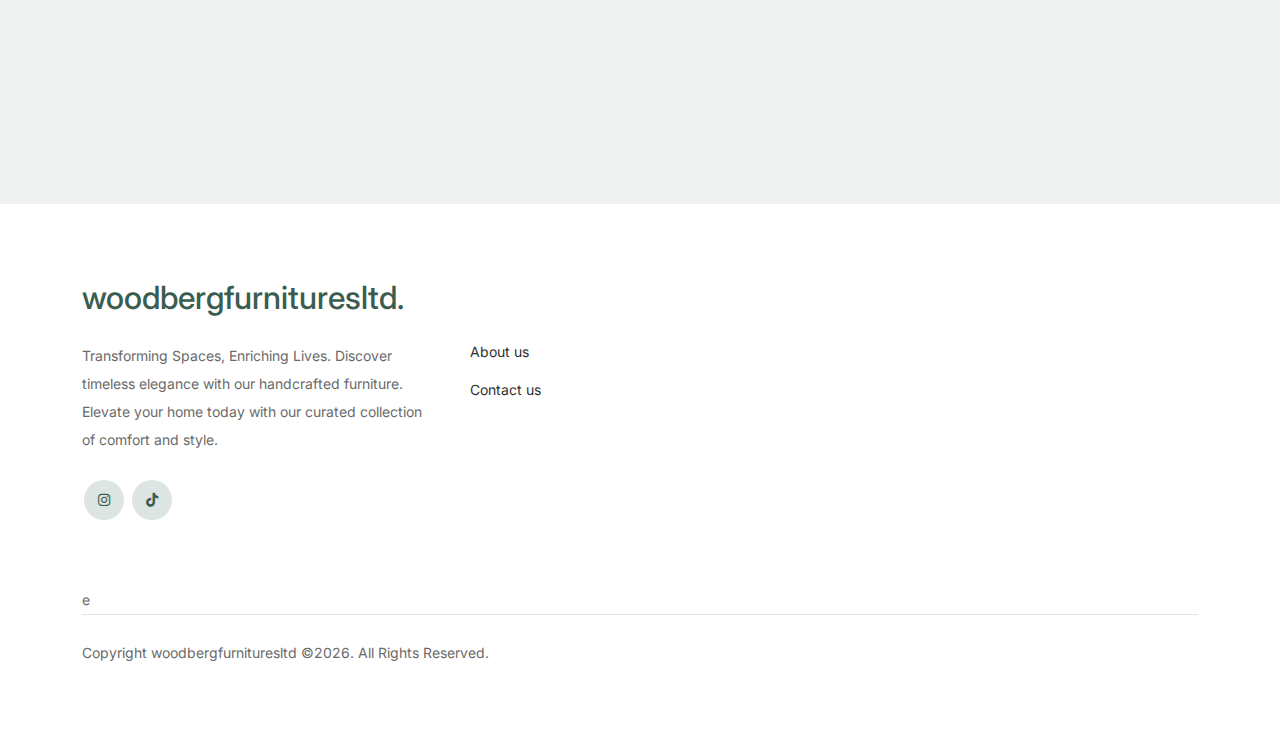
==== commit 794d785b: "Update index.html" ====
--- a/index.html
+++ b/index.html
@@ -11,6 +11,8 @@
   <meta charset="utf-8">
   <meta name="viewport" content="width=device-width, initial-scale=1">
   <meta name="author" content="Untree.co">
+  <meta name="description" content="Woodberg Furnitures. Discover timeless elegance with our handcrafted furniture. Elevate your home today with our curated collection of comfort and style.">
+
   <link rel="shortcut icon" href="favicon.png">
   
 
@@ -24,7 +26,7 @@
 		<link href="https://cdnjs.cloudflare.com/ajax/libs/font-awesome/6.0.0-beta3/css/all.min.css" rel="stylesheet">
 		<link href="css/tiny-slider.css" rel="stylesheet">
 		<link href="css/style.css" rel="stylesheet">
-		<title>Woodberg</title>
+		<title>Welcome to woodbergfurnituresltd</title>
 	</head>
 		<body>
 
@@ -32,7 +34,7 @@
 		<nav class="custom-navbar navbar navbar navbar-expand-lg navbar-light bg-light" arial-label="Furni navigation bar">
 
 			<div class="container">
-				<a class="navbar-brand" href="index.html">Woodberg<span>.</span></a>
+				<a class="navbar-brand" href="index.html">woodbergfurnituresltd<span>.</span></a>
 
 				<button style="color: black;" class="navbar-toggler" type="button" data-bs-toggle="collapse" data-bs-target="#navbarsFurni" aria-controls="navbarsFurni" aria-expanded="false" aria-label="Toggle navigation">
 					<span class="navbar-toggler-icon"></span>
@@ -68,7 +70,7 @@
 							<div class="intro-excerpt">
 								<h1>Modern Furniture <span clsas="d-block">and Interior Studio</span></h1>
 								<p class="mb-4">Hand-Crafting timeless elegance and comfrot one piece at a time. 
-									We craft quality furniture from Pure Mahogany.</p>
+									At woodbergfurnituresltd we craft quality furniture from Pure Mahogany.</p>
 								<p><a href="shop.html" class="btn btn-secondary me-2">Explore</a><a href="contact.html" class="btn btn-white-outline">Contact Us</a></p>
 							</div>
 						</div>
@@ -97,10 +99,10 @@
 							<div class="col-6 col-md-6">
 								<div class="feature">
 									<div class="icon">
-										<img src="images/truck.svg" alt="Image" class="imf-fluid">
+										<img src="images/truck.svg" alt="woodbergfurniture" class="imf-fluid">
 									</div>
 									<h3>Fast &amp; Free Shipping</h3>
-									<p>Experience the convenience of fast and free shipping when you shop with us. We ensure that your orders reach you quickly and without any additional shipping charges. Your satisfaction is our top priority, and we want to make your shopping experience as smooth as possible.</p>
+									<p>Experience the convenience of fast and free shipping when you shop with woodbergfurnituresltd. We ensure that your orders reach you quickly and without any additional shipping charges. Your satisfaction is our top priority, and we want to make your shopping experience as smooth as possible.</p>
 
 								</div>
 							</div>
@@ -108,10 +110,10 @@
 							<div class="col-6 col-md-6">
 								<div class="feature">
 									<div class="icon">
-										<img src="images/bag.svg" alt="Image" class="imf-fluid">
+										<img src="images/bag.svg" alt="woodbergfurniture" class="imf-fluid">
 									</div>
 									<h3>Easy to Shop</h3>
-									<p>Shopping with us is a breeze. We've designed our online store with simplicity in mind, ensuring a smooth and user-friendly shopping experience. Find the products you love, add them to your cart, and check out with ease. We're here to make your shopping journey enjoyable and hassle-free.</p>
+									<p>Shopping with us is a breeze. We've designed our online store with simplicity in mind, ensuring a smooth and user-friendly shopping experience. Find the products you love at woodbergfurnituresltd add them to your cart, and check out with ease. We're here to make your shopping journey enjoyable and hassle-free.</p>
             	
 								</div>
 							</div>
@@ -119,7 +121,7 @@
 							<div class="col-6 col-md-6">
 								<div class="feature">
 									<div class="icon">
-										<img src="images/support.svg" alt="Image" class="imf-fluid">
+										<img src="images/support.svg" alt="woodbergfurnituresltd" class="imf-fluid">
 									</div>
 									<h3>24/7 Support</h3>
 									<p>Our team is available around the clock to assist you with any questions or issues you might have. Reach out anytime!</p>
@@ -130,7 +132,7 @@
 							<div class="col-6 col-md-6">
 								<div class="feature">
 									<div class="icon">
-										<img src="images/return.svg" alt="Image" class="imf-fluid">
+										<img src="images/return.svg" alt="woodbergfurnituresltd" class="imf-fluid">
 									</div>
 									<h3>Hassle Free Returns</h3>
 									<p>We want you to be completely satisfied with your purchase. If you're not happy with your item, we accept returns within 30 days of purchase, no questions asked!</p>
@@ -143,7 +145,7 @@
 
 					<div class="col-lg-5">
 						<div class="img-wrap">
-							<img src="images/why-choose-us-img.jpg" alt="Image" class="img-fluid">
+							<img src="images/why-choose-us-img.jpg" alt="woodbergfurnituresltd" class="img-fluid">
 						</div>
 					</div>
 
@@ -181,7 +183,7 @@
 
 				<div class="row g-5 mb-5">
 					<div class="col-lg-4">
-						<div class="mb-4 footer-logo-wrap"><a href="#" class="footer-logo">Woodberg<span>.</span></a></div>
+						<div class="mb-4 footer-logo-wrap"><a href="#" class="footer-logo">woodbergfurnituresltd<span>.</span></a></div>
 						<p class="mb-4">Transforming Spaces, Enriching Lives. Discover timeless elegance with our handcrafted furniture. 
 							Elevate your home today with our curated collection of comfort and style.</p>
 
@@ -207,10 +209,10 @@
 
 				</div>
 
-				<div class="border-top copyright">
+				e			<div class="border-top copyright">
 					<div class="row pt-4">
 						<div class="col-lg-6">
-							<p class="mb-2 text-center text-lg-start">Copyright Woodberg &copy;<script>document.write(new Date().getFullYear());</script>. All Rights Reserved. 
+							<p class="mb-2 text-center text-lg-start">Copyright woodbergfurnituresltd &copy;<script>document.write(new Date().getFullYear());</script>. All Rights Reserved. 
             </p>
 						</div>
 
